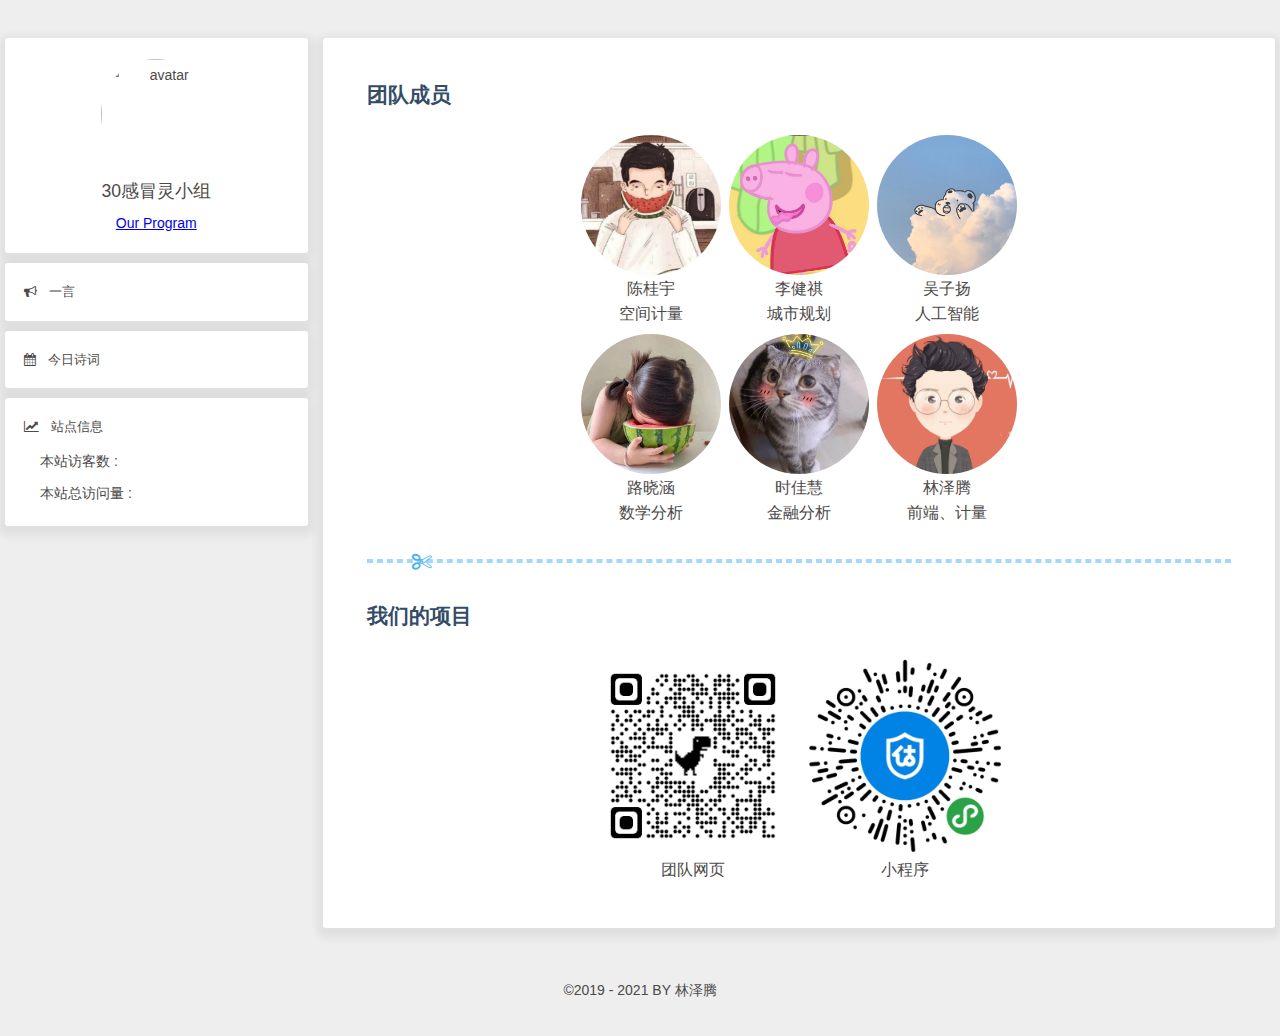
==== index.html @ a99c4b33 "Add files via upload" ====
﻿﻿<!DOCTYPE html>
<html lang="zh">

<head>
    <meta charset="UTF-8">
    <meta http-equiv="refresh" content="120">
    <meta http-equiv="X-UA-Compatible" content="IE=edge">
    <meta name="viewport" content="width=device-width,initial-scale=1,maximum-scale=5">
    <title>RBM第39组团队主页</title>
    <meta name="description" content="立志于在科研之外创业">
    <meta name="keywords" content="html,金融,团队博客，微信小程序，城市">
    <meta name="format-detection" content="telephone=no">
    <link rel="shortcut icon" href="favicon.ico">
    <link rel="stylesheet" href="static/css/index.css">
    <link rel="stylesheet" href="https://cdn.jsdelivr.net/npm/font-awesome@4.7.0/css/font-awesome.min.css">
    <link rel="stylesheet" href="https://cdn.jsdelivr.net/npm/jquery.fancybox@2.1.5/source/jquery.fancybox.css">
    <script type="text/javascript">
        if (!!window.ActiveXObject || "ActiveXObject" in window) { //is IE?
            alert('朋友，上古浏览器不支持呢~');
        }
    </script>
        <style type="text/css">

    .image1{ 
        margin-top:5px; 
        width:140px; 
        height:140px; 
        border-radius:50%;
        overflow:hidden; 
    }

    .image2{
        margin-top: 5px; 
        width:200px; 
        height:200px; 
        border-radius:20px; 
    }
    </style>
</head>

<body>
    <div id="body-wrap">
       <!--
        <nav class="not_index_bg" id="nav" style="background-image:url(https://api.ixiaowai.cn/gqapi/gqapi.php)">
            <div id="page_site-info">
                <div id="site-title">
                    <span class="blogtitle"></span>
                    <script src="https://cdn.jsdelivr.net/npm/typed.js@2.0.11"></script>
                    <script>
                        var typed = new Typed(".blogtitle", {
                            strings: ['求知若饥，虚心若愚', 'Stay Hungry Stay Foolish'],
                            startDelay: 300,
                            typeSpeed: 100,
                            loop: true,
                            backSpeed: 50,
                            showCursor: true
                        });
                    </script>
                </div>
            </div>
        </nav>
       -->
        <main id="content-outer">
            <div class="layout_page" id="content-inner">
                <div class="aside_content" id="aside_content">
                    <div class="card-widget card-info">
                        <div class="card-content">
                            <div class="card-info-avatar is-center">
                                <img class="avatar-img"
                                    src="https://hkust.edu.hk/sites/default/files/images/OCT_2022.jpg"
                                    alt="avatar">
                                <div class="author-info__name">30感冒灵小组</div>
                                <div class="author-info__description">
			<a href="https://github.com/Lam810/Lam810.github.io/tree/main">
			<a href="Value%20Analysis.html" target="_blank" rel="noopener noreferrer">Our Program</a>
			<!--, <s>学生，实习</s>，--></div></a>
                            </div><!--
                            <div class="card-info-social-icons is-center">
                                <a class="social-icon" href="https://github.com/laoxuai" target="_blank">
                                    <i class="fa fa-github"></i>
                                </a>
                            </div>-->
                        </div>
                    </div>

                    <div class="card-widget card-announcement">
                        <div class="card-content">
                            <div class="item-headline">
                                <i class="fa fa-bullhorn" aria-hidden="true"></i>
                                <span>一言</span>
                            </div>
                            <div id="hitokoto"></div>
                        </div>
                    </div>
                    <div class="card-widget card-announcement">
                        <div class="card-content">
                            <div class="item-headline">
                                <i class="fa fa-calendar" aria-hidden="true"></i>
                                <span>今日诗词</span>
                            </div>
                            <div id="jinrishici-sentence"></div>
                        </div>
                    </div>

                    <div class="card-widget card-webinfo">
                        <div class="card-content">
                            <div class="item-headline">
                                <i class="fa fa-line-chart" aria-hidden="true"></i>
                                <span>站点信息</span>
                            </div>
                            <div class="webinfo">
                                <div class="webinfo-item">
                                    <div class="webinfo-site-uv-name">本站访客数 :</div>
                                    <div class="webinfo-site-uv-count" id="busuanzi_value_site_uv"></div>
                                </div>
                                <div class="webinfo-item">
                                    <div class="webinfo-site-name">本站总访问量 :</div>
                                    <div class="webinfo-site-pv-count" id="busuanzi_value_site_pv"></div>
                                </div>
                            </div>
                        </div>
                    </div>
                </div>
                <article id="page">
                    <div class="article-container">
                        <h2>团队成员</h2>
	        <table border="0" align="center" valign="middle">
  	<tr align="center">
	<a href="https://github.com/Lam810/Lam810.github.io/tree/main">
   	 <th><div class="card-info-avatar is-center"><img class="image1"
                                    src="images/陈桂宇.jpg"
                                    alt="avatar"></div></th><th></th>
    	<th><div class="card-info-avatar is-center"><img class="image1"
                                    src="images/李健其.jpg"
                                    alt="avatar"></div></th><th></th>
   	 <th><div class="card-info-avatar is-center"><img class="image1"
                                    src="images/吴梓洋.jpg"
                                    alt="avatar"></div></th>
	</a></tr>
 	<tr align="center">
    	<td>陈桂宇</td><td></td>
    	<td>李健祺</td><td></td>
    	<td>吴子扬</td>
	</tr><tr align="center">
    	<td>空间计量</td><td></td>
    	<td>城市规划</td><td></td>
    	<td>人工智能</td>
	</tr>
	<tr align="center"><a href="https://github.com/Lam810/Lam810.github.io/tree/main">
    	<th><div class="card-info-avatar is-center"><img class="image1"
                                    src="images/陆筱涵.jpg"
                                    alt="avatar"></div></th><th></th>
   	 <th><div class="card-info-avatar is-center"><img class="image1"
                                    src="images/试驾会.jpg"
                                    alt="avatar"></div></th><th></th>
    	<th><a href="Tsar%20Tung%20Lam%20-M.Phil%20HKUSTgz.html" target="_blank" rel="noopener noreferrer">
	<div class="card-info-avatar is-center"><img class="image1"
                                    src="images/林泽腾.jpg"
                                    alt="avatar"></div></a></th>
	</a></tr>
 	<tr align="center">
    	<td>路晓涵</td><td></td>
    	<td>时佳慧</td><td></td>
    	<td>
	林泽腾
	</td>
  	</tr>
	<tr align="center">
    	<td>数学分析</td><td></td>
    	<td>金融分析</td><td></td>
    	<td>前端、计量</td>
  	</tr>
	</table>
	        <!--
                        <meting-js auto="https://y.qq.com/n/yqq/playlist/7713574197.html">
                        </meting-js>
	        -->
                        <hr>

                        <h2>我们的项目</h2>
	        <table border="0" align="center" valign="middle">
	        <tr align="center"><a href="https://github.com/Lam810/Lam810.github.io/tree/main">
	         <td><div class="card-info-avatar is-center"><img class="image2"
                                    src="figure/qrcode_lam810.github.io.png"
                                    alt="avatar"></div>
	        </td><td></td>
	        <td></td><td><div class="card-info-avatar is-center"><img class="image2"
                                    src="figure/51ValueGo-WeChatApp.png"
                                    alt="avatar"></div>
	        </td></a>
	        </tr><tr align="center">
	         <td>团队网页</td><td></td>
	        <td></td><td>小程序</td>
	        </tr></table>
	        <!--
	        <h2>技能</h2>
                        <div class="skillbox">
                            <div class="skillbar">
                                <div class="skillbar-title"
                                    style="background: linear-gradient(to right, #FF0066 0%, #FF00CC 100%); width: 75%">
                                    <span>Java</span>
                                </div>
                                <div class="skill-bar-percent">75%</div>
                            </div>
                            <div class="skillbar">
                                <div class="skillbar-title"
                                    style="background: linear-gradient(to right, #9900FF 0%, #CC66FF 100%); width: 40%">
                                    <span>前端</span>
                                </div>
                                <div class="skill-bar-percent">40%</div>
                            </div>
                            <div class="skillbar">
                                <div class="skillbar-title"
                                    style="background: linear-gradient(to right, #2196F3 0%, #42A5F5 100%); width: 60%">
                                    <span>Spring</span>
                                </div>
                                <div class="skill-bar-percent">60%</div>
                            </div>
                            <div class="skillbar">
                                <div class="skillbar-title"
                                    style="background: linear-gradient(to right, #00BCD4 0%, #80DEEA 100%); width: 70%">
                                    <span>SpringMVC</span>
                                </div>
                                <div class="skill-bar-percent">70%</div>
                            </div>
                            <div class="skillbar">
                                <div class="skillbar-title"
                                    style="background: linear-gradient(to right, #00BCD4 0%, #f54009 100%); width: 80%">
                                    <span>SpringBoot</span>
                                </div>
                                <div class="skill-bar-percent">80%</div>
                            </div>
                            <div class="skillbar">
                                <div class="skillbar-title"
                                    style="background: linear-gradient(to right, #4CAF50 0%, #81C784 100%); width: 60%">
                                    <span>Mybatis</span>
                                </div>
                                <div class="skill-bar-percent">60%</div>
                            </div>
                            <div class="skillbar">
                                <div class="skillbar-title"
                                    style="background: linear-gradient(to right, #FFEB3B 0%, #FFF176 100%); width: 75%">
                                    <span>数据结构与算法</span>
                                </div>
                                <div class="skill-bar-percent">75%</div>
                            </div>
                        </div>

                       --> <!--
	        <hr>
                        <h2>刷题</h2>
                        <div class="tool">
                            <a href="https://leetcode-cn.com/problemset/all/" target="_blank">Leetcode</a><br>
                            <a href="https://www.nowcoder.com/ta/coding-interviews" target="_blank">剑指 Offer</a>
                        </div>
	         -->

                        <!--
	        <hr>
                        <h2>收藏</h2>
                        <div class="tool">
                            <a href="http://tooool.org/" target="_blank" rel="noopener noreferrer">程序员导航、</a>
                            <a href="https://adzhp.cn/" target="_blank" rel="noopener noreferrer">爱达杂货铺、</a>
                            <a href="http://ifeve.com/" target="_blank" rel="noopener noreferrer">并发编程网</a>
                        </div>
	        -->
                    </div>
                </article>
            </div>
        </main>
        <footer id="footer">
            <div id="footer-wrap">
                <div class="copyright">&copy;2019 - 2021 BY 林泽腾</div>
            </div>
        </footer>
    </div>
    <script src="https://cdn.jsdelivr.net/npm/jquery@3.4.1/dist/jquery.min.js"></script>
    <script src="https://cdn.jsdelivr.net/npm/jquery.fancybox@2.1.5/source/jquery.fancybox.js"></script>
    <script async src="//busuanzi.ibruce.info/busuanzi/2.3/busuanzi.pure.mini.js"></script>
    <script src="https://cdn.jsdelivr.net/npm/instant.page@3.0.0/instantpage.js" type="module"></script>
    <script src="https://cdn.jsdelivr.net/npm/lazysizes@5.2.0/lazysizes.min.js" async></script>
    <!-- aplayer、meting -->
    <!-- require APlayer -->
    <link rel="stylesheet" href="https://cdn.jsdelivr.net/npm/aplayer/dist/APlayer.min.css">
    <script src="https://cdn.jsdelivr.net/npm/aplayer/dist/APlayer.min.js"></script>
    <!-- require MetingJS -->
    <script src="https://cdn.jsdelivr.net/npm/meting@2/dist/Meting.min.js"></script>

    <!-- nplayer -->
    <script src="https://unpkg.com/nplayer@latest/dist/index.min.js"></script>

    <!--   一言、今日诗词   -->
    <script src="https://v1.hitokoto.cn/?encode=js&select=%23hitokoto" defer></script>
    <script src="https://sdk.jinrishici.com/v2/browser/jinrishici.js" charset="utf-8"></script>

    <!-- 看板娘 -->
    <!--
    <link rel="stylesheet" href="https://cdn.jsdelivr.net/npm/font-awesome/css/font-awesome.min.css">
    <script src="https://cdn.jsdelivr.net/gh/stevenjoezhang/live2d-widget@latest/autoload.js"></script>
    -->

    <!--鼠标点击效果-->
    <script src="https://cdn.jsdelivr.net/gh/TRHX/CDN-for-itrhx.com@3.0.8/js/maodian.js"></script>

    <script type="text/javascript">
        console.clear();
        console.log("%c 有朋自远方来, 不亦说乎.", "background:#24272A; color:#ffffff", "");
        console.log("%c Github %c", "background:#24272A; color:#ffffff", "", "https://github.com/laoxuai");
        console.log("%c 版本号: %c", "background:#24272A; color:#ffffff", "", "1.0.0");


        (function ($) {
            $.fn.snow = function (options) {
                var $flake = $('<div id="snowbox" />').css({ 'position': 'absolute', 'z-index': '9999', 'top': '-50px' }).html('&#10052;'),
                    documentHeight = $(document).height(),
                    documentWidth = $(document).width(),
                    defaults = {
                        minSize: 10,
                        maxSize: 20,
                        newOn: 1000,
                        flakeColor: "#AFDAEF" /* 此处可以定义雪花颜色，若要白色可以改为#FFFFFF */
                    },
                    options = $.extend({}, defaults, options);
                var interval = setInterval(function () {
                    var startPositionLeft = Math.random() * documentWidth - 100,
                        startOpacity = 0.5 + Math.random(),
                        sizeFlake = options.minSize + Math.random() * options.maxSize,
                        endPositionTop = documentHeight - 200,
                        endPositionLeft = startPositionLeft - 500 + Math.random() * 500,
                        durationFall = documentHeight * 10 + Math.random() * 5000;
                    $flake.clone().appendTo('body').css({
                        left: startPositionLeft,
                        opacity: startOpacity,
                        'font-size': sizeFlake,
                        color: options.flakeColor
                    }).animate({
                        top: endPositionTop,
                        left: endPositionLeft,
                        opacity: 0.2
                    }, durationFall, 'linear', function () {
                        $(this).remove()
                    });
                }, options.newOn);
            };
        })(jQuery);
        $(function () {
            $.fn.snow({
                minSize: 5, /* 定义雪花最小尺寸 */
                maxSize: 50,/* 定义雪花最大尺寸 */
                newOn: 800  /* 定义密集程度，数字越小越密集 */
            });
        });

        // 浏览器搞笑标题
        var OriginTitle = document.title;
        var titleTime;
        document.addEventListener('visibilitychange', function () {
            if (document.hidden) {
                // $('[rel="icon"]').attr('href', "/funny.ico");
                document.title = 'RBM第8组团队主页';
                clearTimeout(titleTime);
            }
            else {
                $('[rel="icon"]').attr('href', "/favicon.ico");
                document.title = 'RBM第8组团队主页' + OriginTitle;
                titleTime = setTimeout(function () {
                    document.title = OriginTitle;
                }, 2000);
            }
        });
    </script>
</body>

</html>
---- static/css/index.css ----
﻿* {
    box-sizing: border-box;
}
html {
    height: 100%;
}
body {
    position: relative;
    min-height: 100%;
    background: #eee;
    color: #4c4948;
    font-size: 14px;
    font-family: Lato, Helvetica Neue For Number, -apple-system, BlinkMacSystemFont, Segoe UI, Roboto, PingFang SC, Hiragino Sans GB, "Microsoft JhengHei", "MicrMicrosoft YaHei", Helvetica Neue, Helvetica, Arial, sans-serif;
    line-height: 2;
}
body {
    margin: 0;
}
h1, h2, h3, h4, h5, h6 {
    position: relative;
    margin: 1rem 0 .7rem;
    color: #344c67;
    font-weight: 700
}
hr:before {
    position: absolute;
    top: -10px;
    left: 5%;
    z-index: 1;
    color: #49b1f5;
    content: '\f0c4';
    font: normal normal normal 14px/1 FontAwesome;
    font-size: 20px;
    transition: all 1s ease-in-out;
}
hr {
    position: relative;
    margin: 2rem auto;
    width: calc(100% - 4px);
    border: 2px dashed #a4d8fa;
    background: #fff;
}
hr {
    box-sizing: content-box;
    height: 0;
    overflow: visible;
}
body, li, span, p {
    cursor: url(https://cdn.jsdelivr.net/gh/honjun/cdn@1.6/img/cursor/texto.cur),auto;
}
a {
    background-color: transparent;
    cursor: url(https://cdn.jsdelivr.net/gh/honjun/cdn@1.6/img/cursor/ayuda.cur),auto;
}
strong{
    color: #FF0066;
}
#body-wrap {
    position: relative;
    display: box;
    display: flex;
    box-flex: 1;
    flex: 1 auto;
    -webkit-box-orient: vertical;
    flex-direction: column;
    transition: all .5s;
}
#nav.not_index_bg {
    height: 20rem;
}
#nav {
    position: relative;
    margin-top: -2rem;
    width: 100%;
    background-color: #49b1f5;
    background-attachment: local;
    background-position: center;
    background-size: cover;
}
#page_site-info {
    position: absolute;
    top: 10rem;
    width: 100%;
}
#site-title {
    color: #eee;
    text-align: center;
    text-shadow: 0.1rem 0.1rem 0.2rem rgba(0, 0, 0, .15);
    line-height: 1.5;
    font-weight: 700;
    font-size: 1.3rem;
    animation: titlescale 1s;
}
main {
    display: block;
}

#content-outer {
    -webkit-box-flex: 1;
    -moz-box-flex: 1;
    -o-box-flex: 1;
    box-flex: 1;
    -webkit-flex: 1 auto;
    -ms-flex: 1 auto;
    flex: 1 auto;
}
h1 {
    font-size: 2em;
    margin: .67em 0;
}
.layout_page {
    display: flex;
    -webkit-box-align: start;
    align-items: flex-start;
    margin: 0 auto;
    padding: 0 5px;
    max-width: 1400px;
}

#page{
    margin-top: 10px;
    width: 75%;
    border-radius: 3px;
    background: #fff;
    box-shadow: 0 4px 8px 6px rgba(7, 17, 27, .06);
    transition: all .3s;
}
#page{
    padding: 20px 44px 44px;
}

#aside_content {
    width: 25%;
}
#aside_content .card-widget {
    overflow: hidden;
    margin: 10px 0;
    border-radius: 3px;
    background: #fff;
    -webkit-box-shadow: 0 4px 8px 6px rgba(7, 17, 27, .06);
    box-shadow: 0 4px 8px 6px rgba(7, 17, 27, .06);
    -webkit-transition: all .3s;
    -moz-transition: all .3s;
    -o-transition: all .3s;
    -ms-transition: all .3s;
    transition: all .3s;
}
#aside_content .card-content {
    padding: 1rem 1.2rem;
}

.skillbar {
    position: relative;
    display: block;
    max-width: 360px;
    margin: 15px 10px;
    background: #eee;
    height: 30px;
    border-radius: 35px;
    -moz-border-radius: 35px;
    -webkit-border-radius: 35px;
    -webkit-transition: 0.4s linear;
    -moz-transition: 0.4s linear;
    -o-transition: 0.4s linear;
    transition: 0.4s linear;
    -webkit-transition-property: width, background-color;
    -moz-transition-property: width, background-color;
    -o-transition-property: width, background-color;
    transition-property: width, background-color;
}

.skillbar .skillbar-title {
    position: absolute;
    top: 0;
    left: 0;
    width: 110px;
    font-size: 0.9rem;
    color: #ffffff;
    border-radius: 35px;
    -webkit-border-radius: 35px;
    -moz-border-radius: 35px;
}
.skillbar .skillbar-title span {
    display: block;
    background: rgba(0, 0, 0, 0.15);
    padding: 0 20px;
    height: 30px;
    line-height: 30px;
    border-radius: 35px;
    -webkit-border-radius: 35px;
    -moz-border-radius: 35px;
}
.skillbar .skill-bar-percent {
    position: absolute;
    right: 10px;
    top: 0;
    font-size: 12px;
    height: 30px;
    line-height: 30px;
    color: #ffffff;
    color: rgba(0, 0, 0, 0.5);
}

.tool a {
    color: #FF0066;
}

.is-center {
    text-align: center;
}

#aside_content .card-info img {
    display: inline-block;
    padding: 5px;
    width: 120px;
    height: 120px;
    border-radius: 70px;
    vertical-align: top;
    transition: all .3s;
}
img {
    max-width: 100%;
    transition: all .2s;
}
.avatar-img {
    animation: avatar_turn_around 2s linear infinite;
}
#aside_content .card-info .author-info__name {
    font-weight: 500;
    font-size: 1.1rem;
}
aside_content .card-info .author-info__description {
    margin-top: -.3rem;
}
#aside_content .card-info .card-info-social-icons {
    margin: .3rem 0 -.3rem;
}
#aside_content .card-info .card-info-social-icons .social-icon {
    margin: 0 .5rem;
    color: #4c4948;
    font-size: 1.5rem;
}

#aside_content .item-headline {
    font-size: .8rem;
}
#aside_content .item-headline span {
    margin-left: .5rem;
}

#aside_content .card-webinfo .webinfo {
    padding: .2rem 1rem;
}
#aside_content .card-webinfo .webinfo .webinfo-item {
    display: block;
    padding: 4px 0 0;
}
#aside_content .card-webinfo .webinfo .webinfo-item div:first-child {
    display: inline-block;
}
#aside_content .card-webinfo .webinfo .webinfo-item div:last-child {
    display: inline-block;
    float: right;
}
#footer {
    position: relative;
    margin-top: 1rem;
    background-attachment: local;
    background-position: bottom;
    background-size: cover;
}
#footer-wrap {
    position: relative;
    padding: 2rem 1rem;
    text-align: center;
}


#footer, .layout_page, .layout_post {
    -webkit-animation: main 1s;
    -moz-animation: main 1s;
    -o-animation: main 1s;
    -ms-animation: main 1s;
    animation: main 1s;
}

@media screen and (min-width: 768px){
    #site-title {
        font-size: 2rem;
    }

}

@media screen and (max-width: 768px){
    .layout_page {
        padding: 0 5px !important;
    }
    #page {
        margin: 0;
        padding: 1.8rem 1.3rem;
    }
}

@media screen and (max-width: 900px){
    #page{
        width: 100% !important;
    }
    #aside_content{
        width: 100% !important;
    }
    .layout_page {
        -webkit-box-orient: vertical;
        -moz-box-orient: vertical;
        -o-box-orient: vertical;
        -webkit-flex-direction: column;
        -ms-flex-direction: column;
        flex-direction: column;
    }
}



@media screen and (min-width: 900px){
    #aside_content .card-widget {
        margin-right: 15px;
    }
}

::-webkit-scrollbar {
    width: 2px;
    height: 2px
}

::-webkit-scrollbar-thumb {
    background: linear-gradient(to right, #FF0066 0%, #FF00CC 100%); width: 85%
}

::-webkit-scrollbar-track {
    background-color: transparent
}
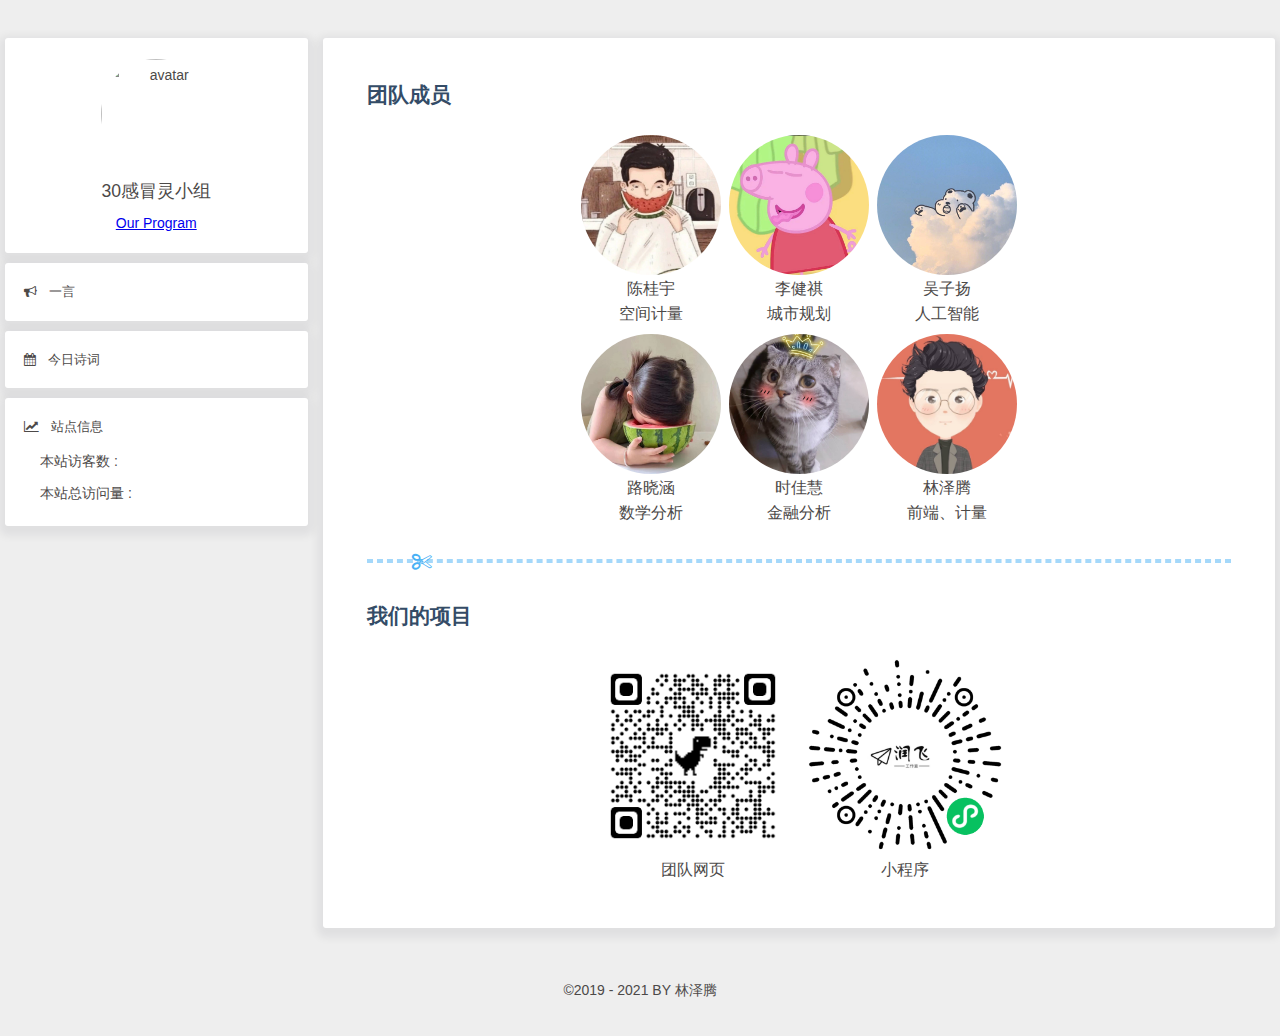
==== commit fbee6532: "commit" ====
--- a/index.html
+++ b/index.html
@@ -185,7 +185,7 @@
                                     alt="avatar"></div>
 	        </td><td></td>
 	        <td></td><td><div class="card-info-avatar is-center"><img class="image2"
-                                    src="figure/51ValueGo-WeChatApp.png"
+                                    src="figure/WeChat QR code.jpg"
                                     alt="avatar"></div>
 	        </td></a>
 	        </tr><tr align="center">
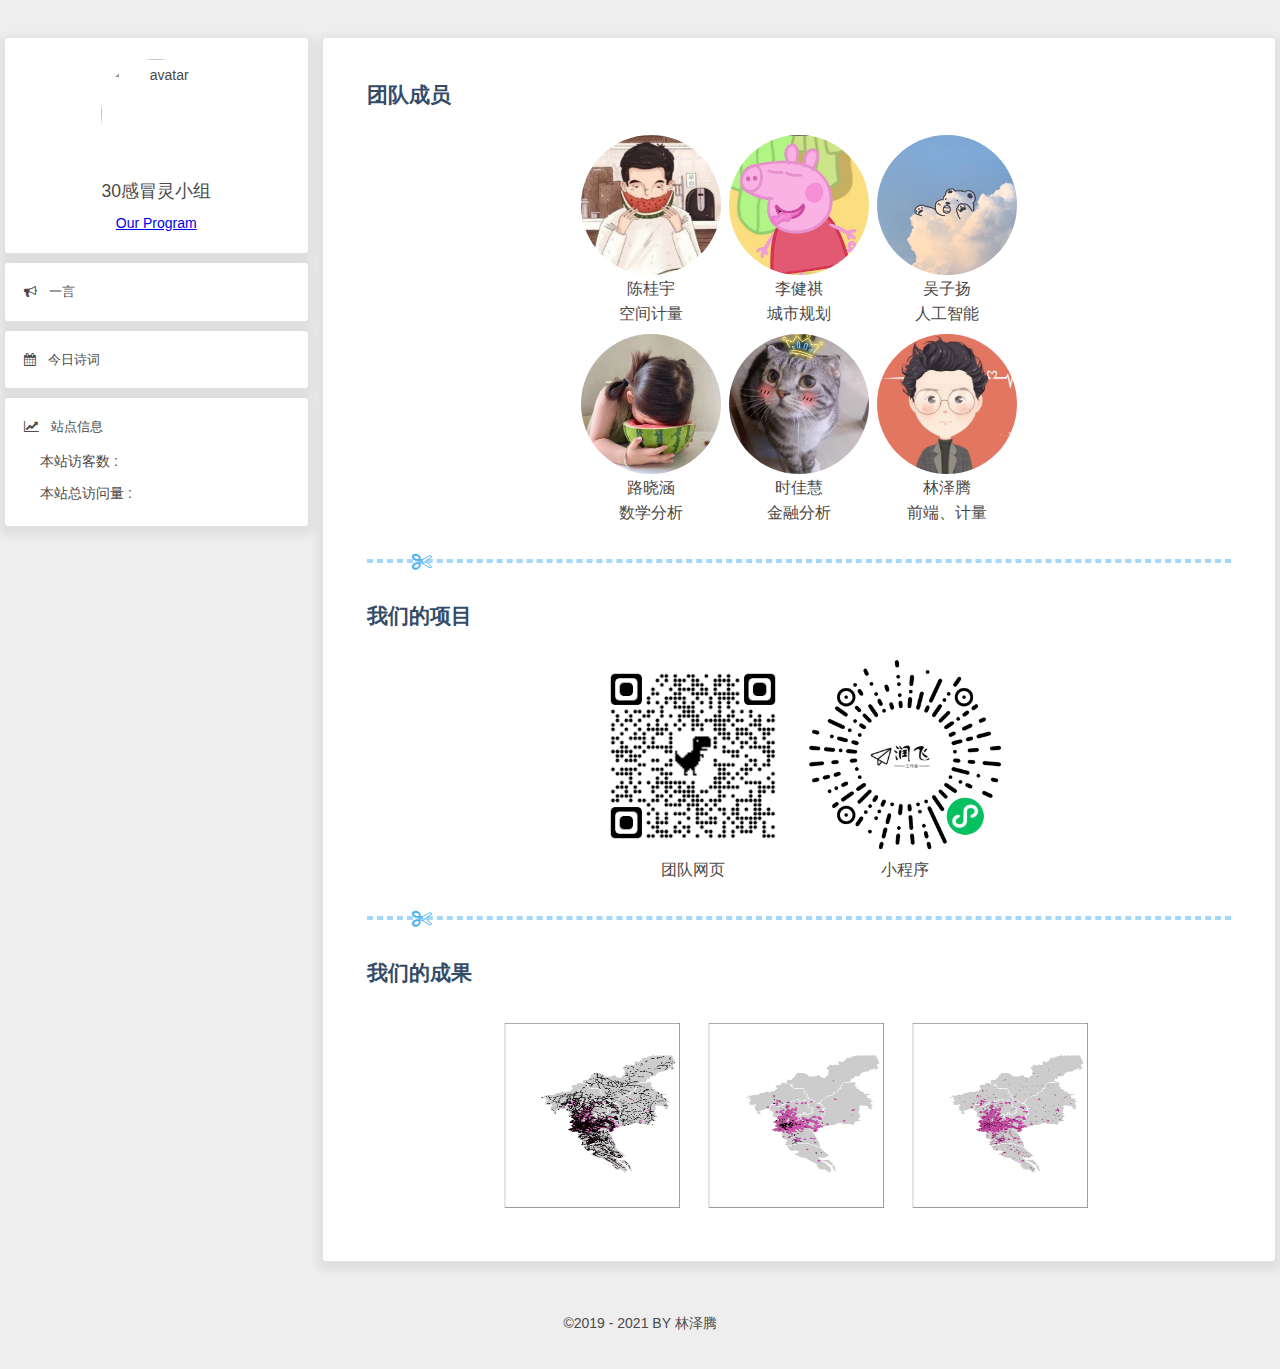
==== commit da56770d: "new things" ====
--- a/index.html
+++ b/index.html
@@ -179,7 +179,7 @@
 
                         <h2>我们的项目</h2>
 	        <table border="0" align="center" valign="middle">
-	        <tr align="center"><a href="https://github.com/Lam810/Lam810.github.io/tree/main">
+	        <tr align="center">
 	         <td><div class="card-info-avatar is-center"><img class="image2"
                                     src="figure/qrcode_lam810.github.io.png"
                                     alt="avatar"></div>
@@ -187,11 +187,25 @@
 	        <td></td><td><div class="card-info-avatar is-center"><img class="image2"
                                     src="figure/WeChat QR code.jpg"
                                     alt="avatar"></div>
-	        </td></a>
+	        </td>
 	        </tr><tr align="center">
 	         <td>团队网页</td><td></td>
 	        <td></td><td>小程序</td>
 	        </tr></table>
+
+            <hr>
+            <h2>我们的成果</h2>
+            <table border="0" align="center" valign="middle">
+                <tr align="center">
+                    <td>
+                        <img class="image2" src="figure/bus.jpg" alt="avatar">
+                    </td><td>
+                        <img class="image2" src="figure/711.jpg" alt="avatar">
+                    </td><td>
+                        <img class="image2" src="figure/Park.jpg" alt="avatar">
+                    </td>
+                </tr>
+            </table>
 	        <!--
 	        <h2>技能</h2>
                         <div class="skillbox">
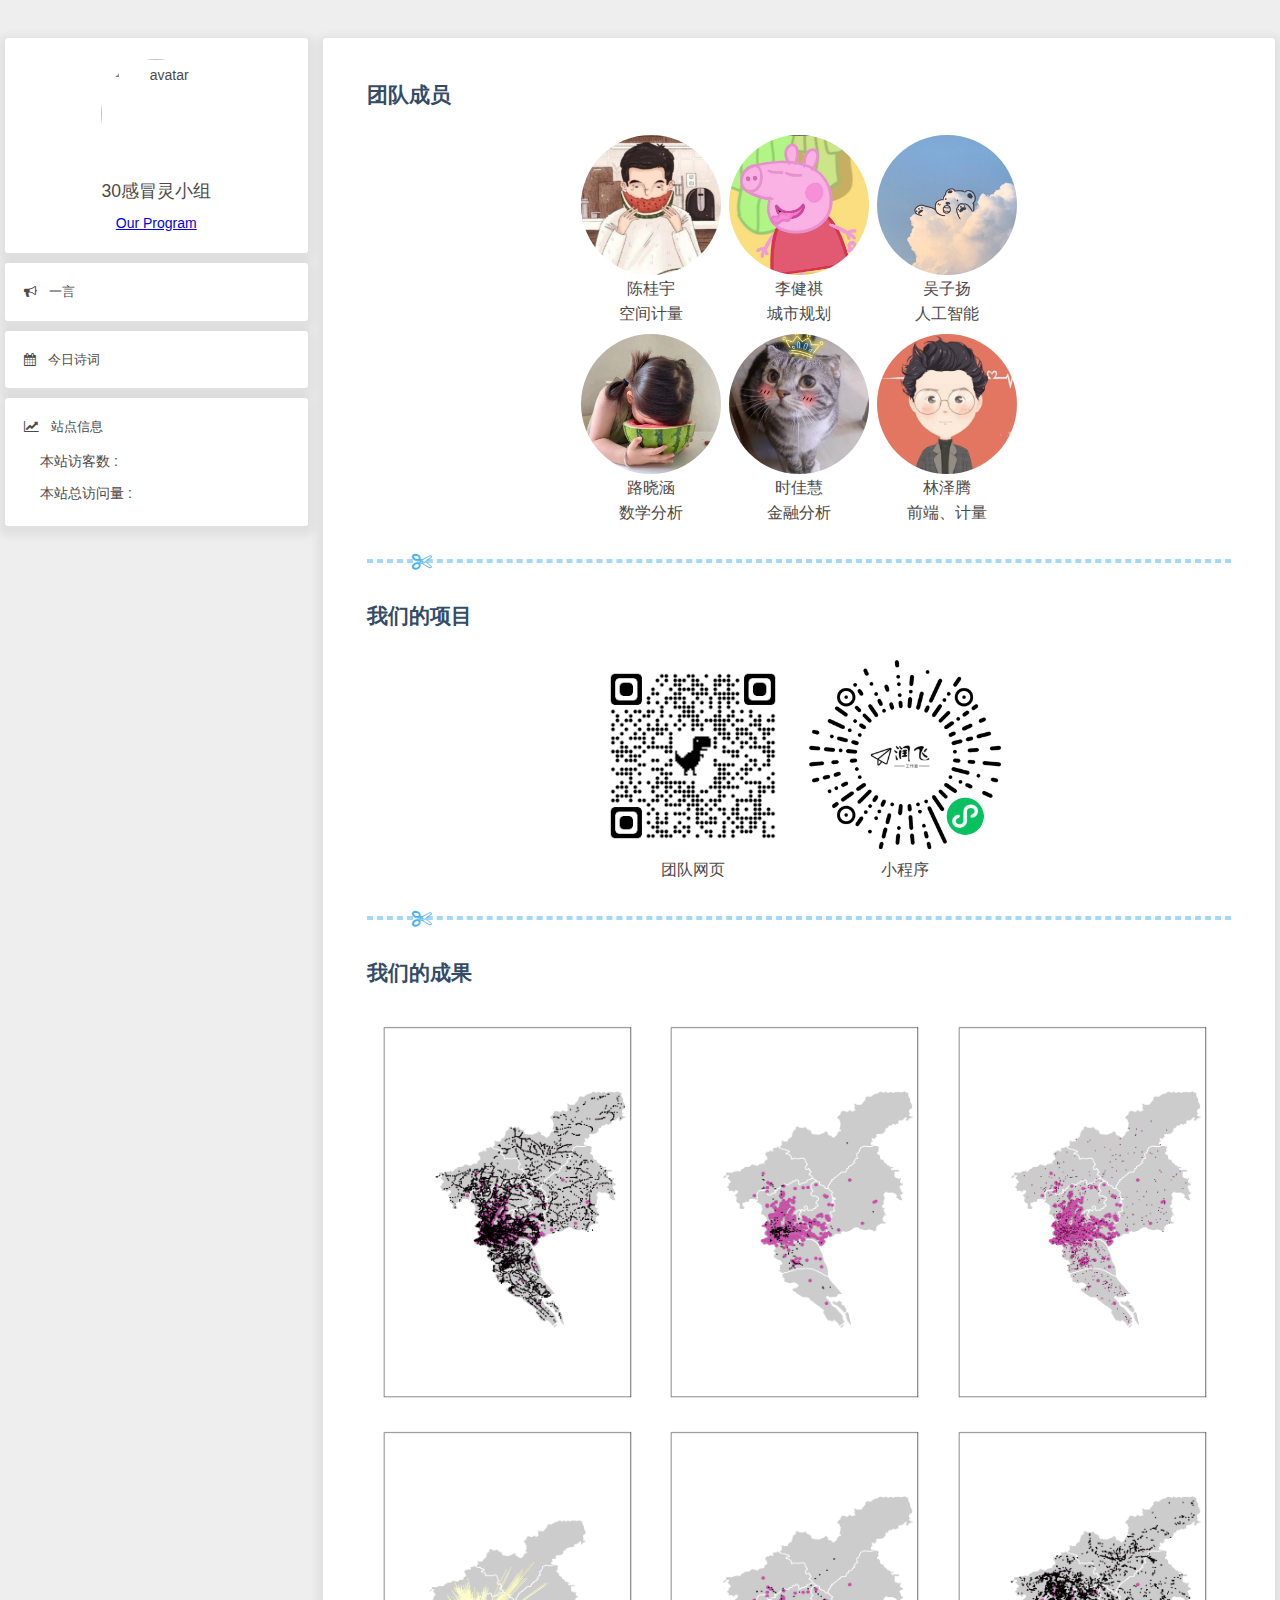
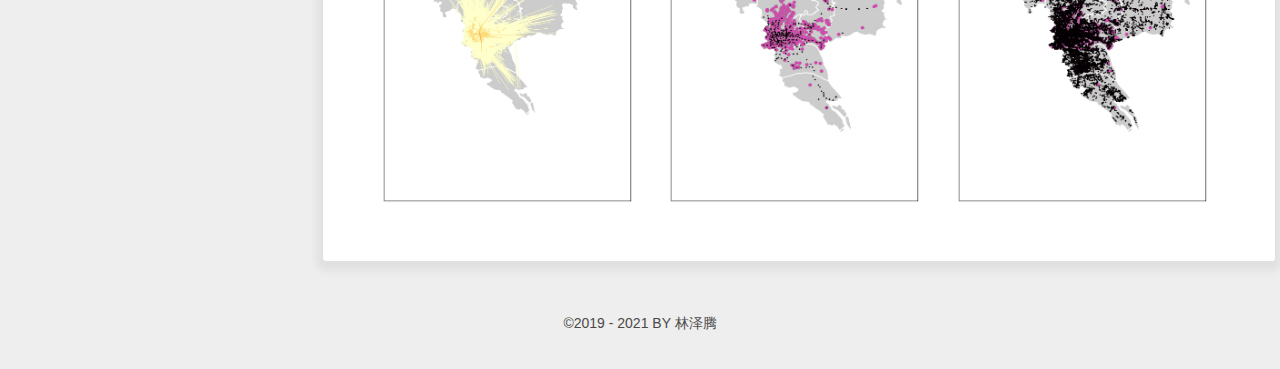
==== commit dbc5dad9: "english" ====
--- a/index.html
+++ b/index.html
@@ -198,11 +198,20 @@
             <table border="0" align="center" valign="middle">
                 <tr align="center">
                     <td>
-                        <img class="image2" src="figure/bus.jpg" alt="avatar">
+                        <img  src="figure/bus.jpg" alt="avatar">
                     </td><td>
-                        <img class="image2" src="figure/711.jpg" alt="avatar">
+                        <img  src="figure/711.jpg" alt="avatar">
                     </td><td>
-                        <img class="image2" src="figure/Park.jpg" alt="avatar">
+                        <img  src="figure/Park.jpg" alt="avatar">
+                    </td>
+                </tr>
+                <tr>
+                    <td>
+                        <img src="figure/commuting.jpg">
+                    </td><td>
+                        <img src="figure/subway.jpg">
+                    </td><td>
+                        <img src="figure/restaurants.jpg"
                     </td>
                 </tr>
             </table>
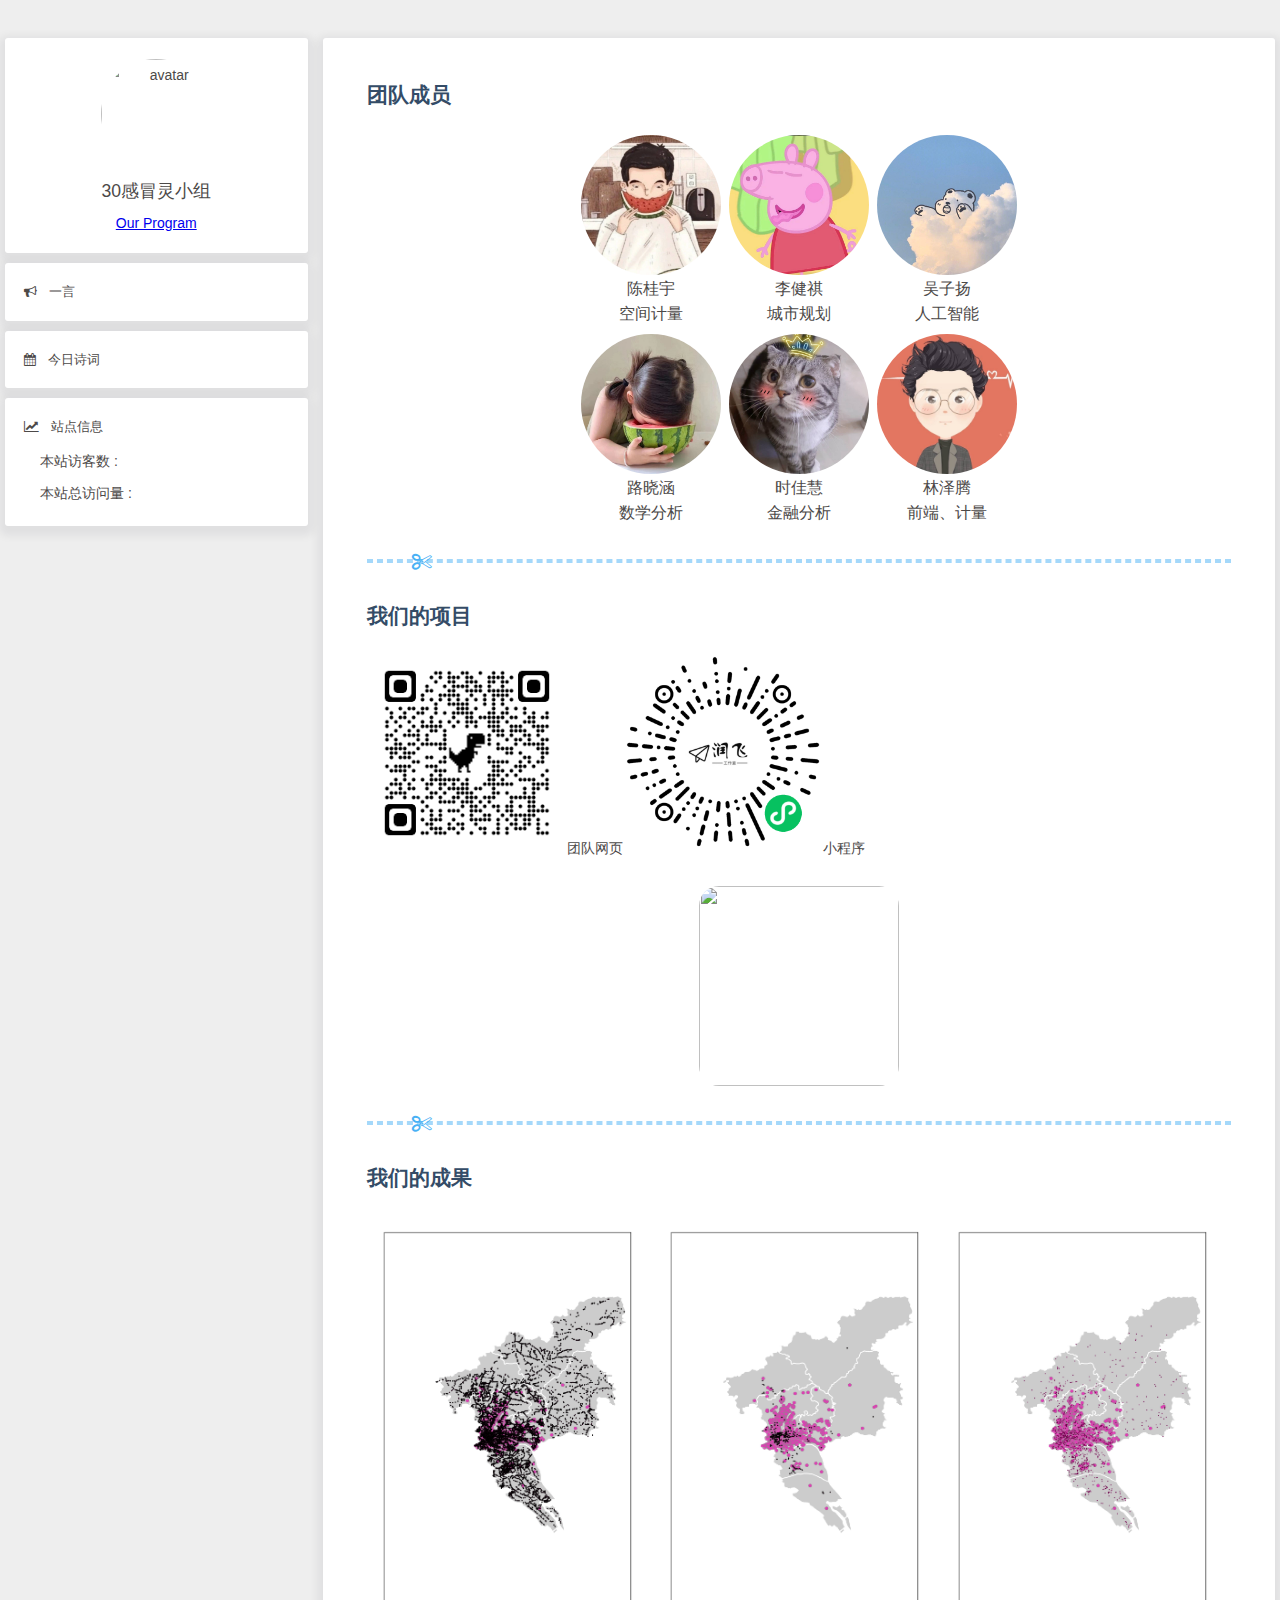
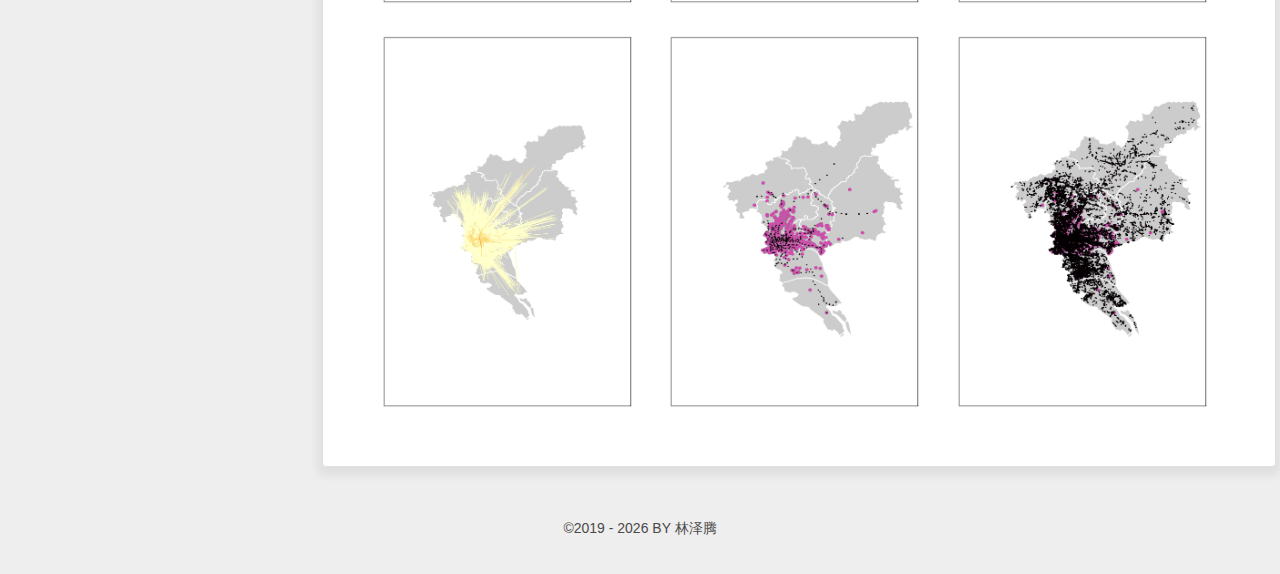
==== commit 199e10bf: "co" ====
--- a/index.html
+++ b/index.html
@@ -179,7 +179,20 @@
 
                         <h2>我们的项目</h2>
 	        <table border="0" align="center" valign="middle">
-	        <tr align="center">
+                <td align="center">
+                    <tr><img class="image2"
+                        src="figure/qrcode_lam810.github.io.png"
+                        alt="avatar"></tr>
+                    <tr>团队网页</tr>
+                </td>
+                <td align="center">
+                    <tr><img class="image2"
+                        src="figure/WeChat QR code.jpg"
+                        alt="avatar"></tr>
+                    <tr>小程序</tr>
+                </td>
+                <td><img class="image2" src="gif/小程序演示动图.gif"></td>
+	        <!--<tr align="center">
 	         <td><div class="card-info-avatar is-center"><img class="image2"
                                     src="figure/qrcode_lam810.github.io.png"
                                     alt="avatar"></div>
@@ -191,7 +204,7 @@
 	        </tr><tr align="center">
 	         <td>团队网页</td><td></td>
 	        <td></td><td>小程序</td>
-	        </tr></table>
+	        </tr>--></table>
 
             <hr>
             <h2>我们的成果</h2>
@@ -293,7 +306,7 @@
         </main>
         <footer id="footer">
             <div id="footer-wrap">
-                <div class="copyright">&copy;2019 - 2021 BY 林泽腾</div>
+                <div class="copyright">&copy;2019 - 2026 BY 林泽腾</div>
             </div>
         </footer>
     </div>
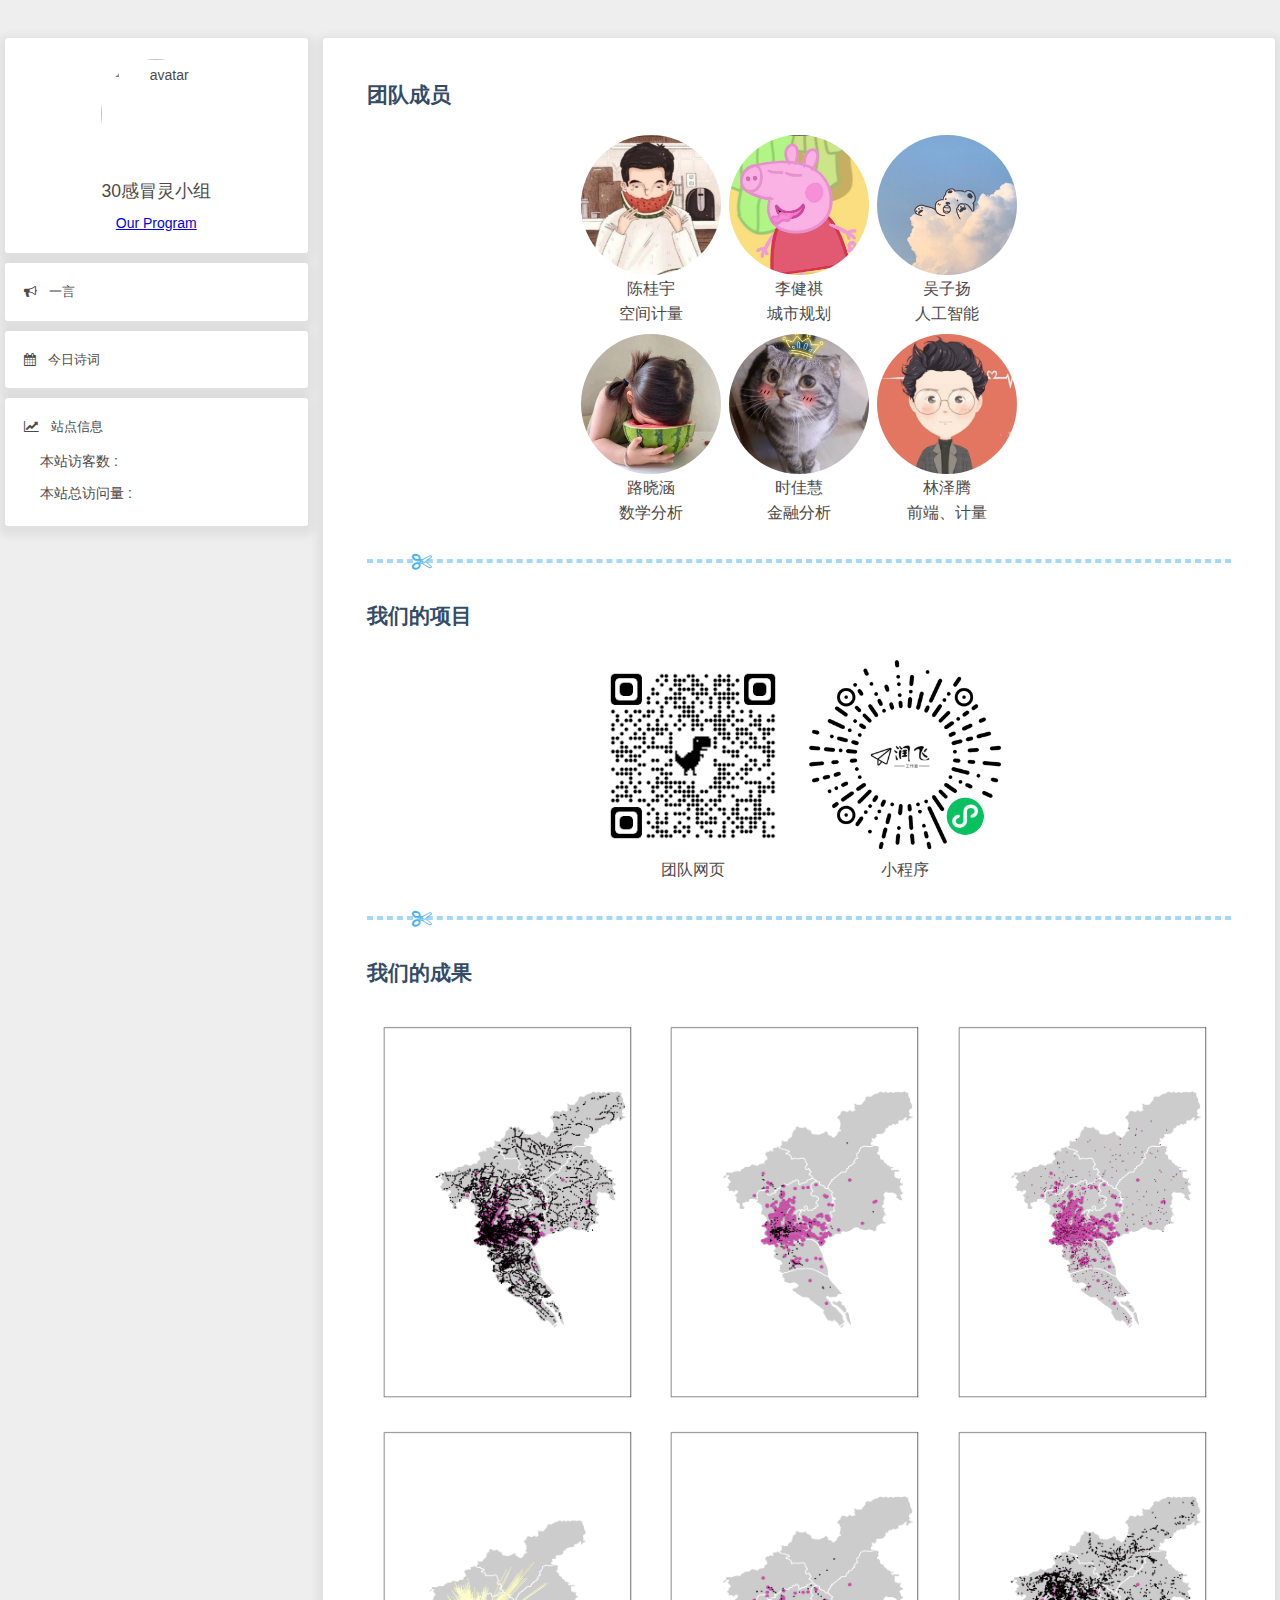
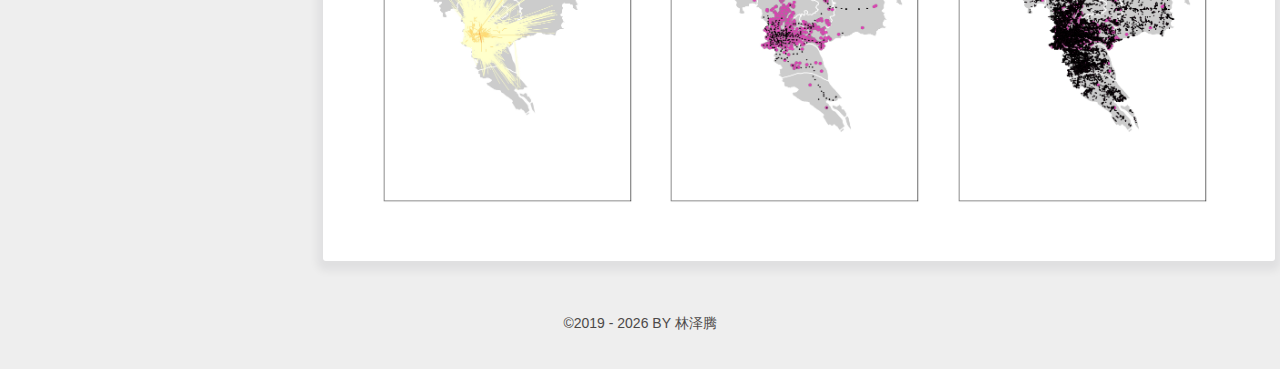
==== commit b81129cf: "xc" ====
--- a/index.html
+++ b/index.html
@@ -179,20 +179,7 @@
 
                         <h2>我们的项目</h2>
 	        <table border="0" align="center" valign="middle">
-                <td align="center">
-                    <tr><img class="image2"
-                        src="figure/qrcode_lam810.github.io.png"
-                        alt="avatar"></tr>
-                    <tr>团队网页</tr>
-                </td>
-                <td align="center">
-                    <tr><img class="image2"
-                        src="figure/WeChat QR code.jpg"
-                        alt="avatar"></tr>
-                    <tr>小程序</tr>
-                </td>
-                <td><img class="image2" src="gif/小程序演示动图.gif"></td>
-	        <!--<tr align="center">
+            <tr align="center">
 	         <td><div class="card-info-avatar is-center"><img class="image2"
                                     src="figure/qrcode_lam810.github.io.png"
                                     alt="avatar"></div>
@@ -204,7 +191,7 @@
 	        </tr><tr align="center">
 	         <td>团队网页</td><td></td>
 	        <td></td><td>小程序</td>
-	        </tr>--></table>
+	        </tr></table>
 
             <hr>
             <h2>我们的成果</h2>
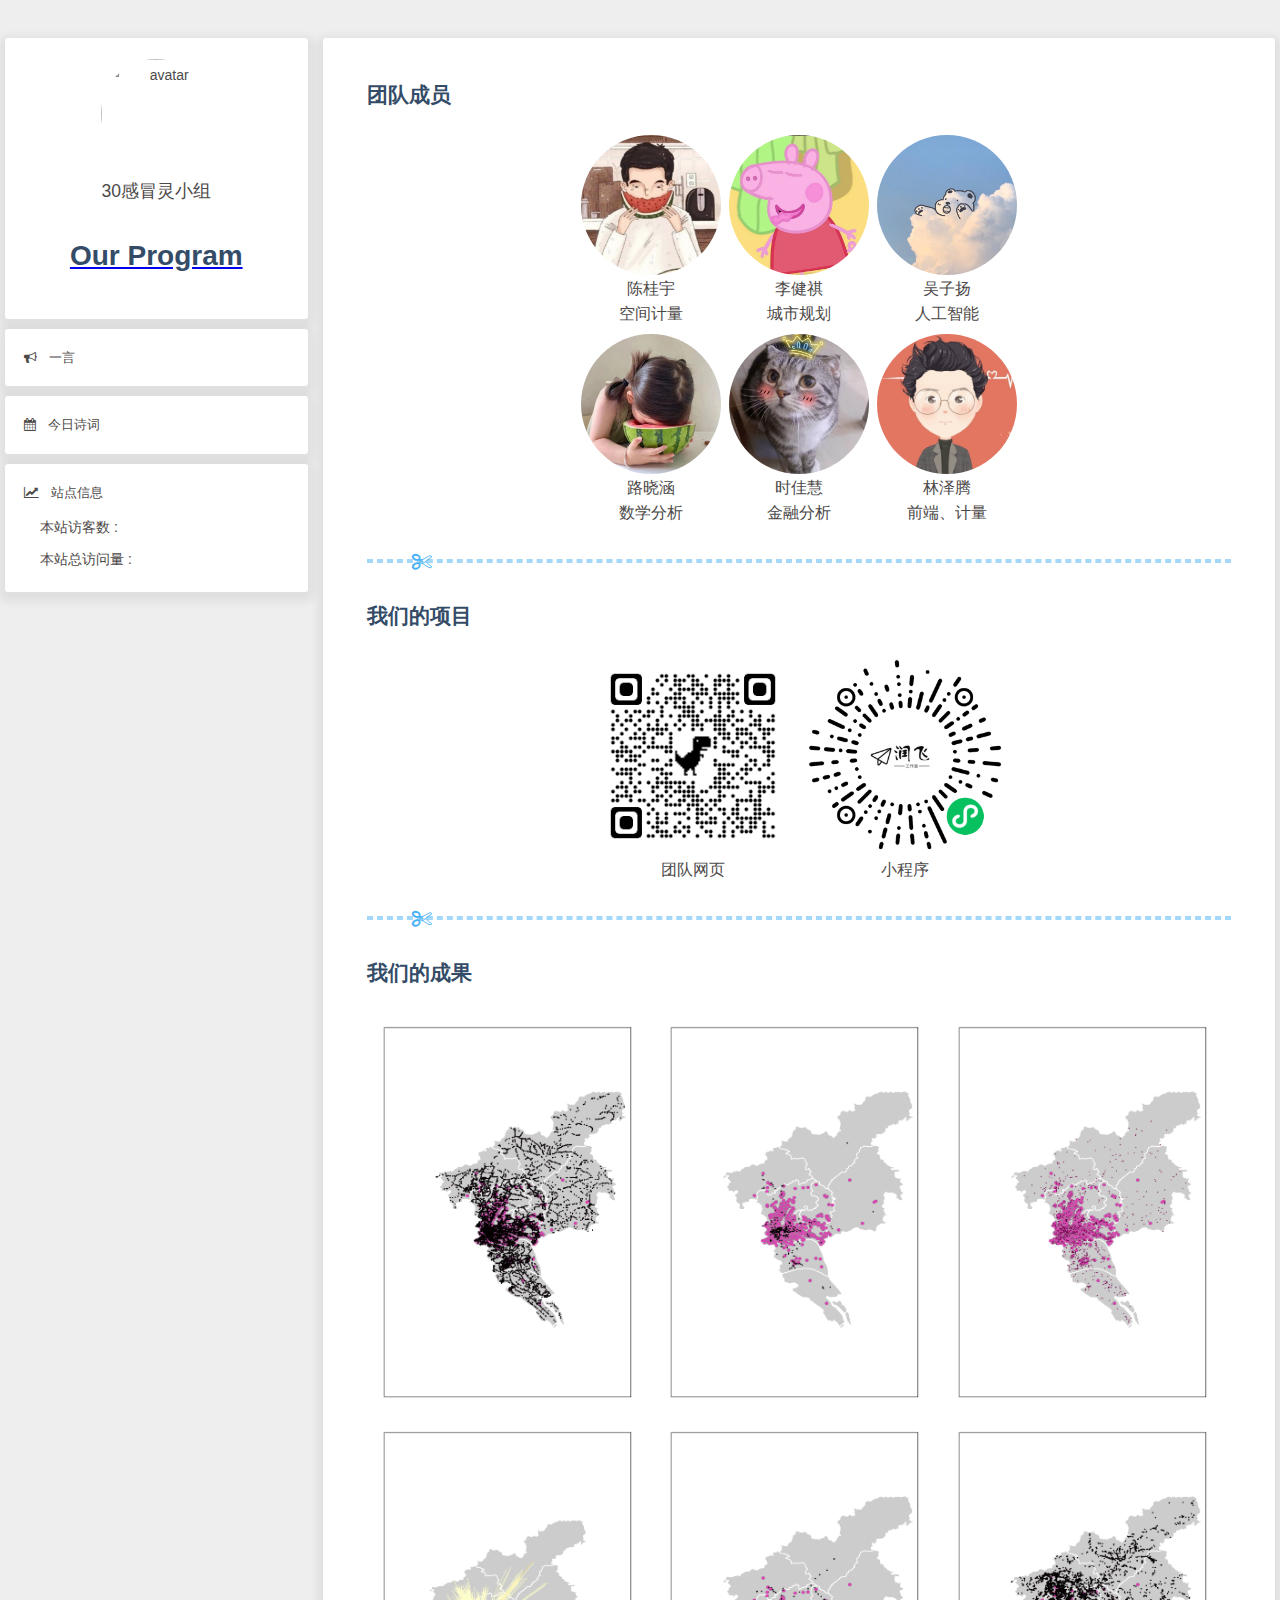
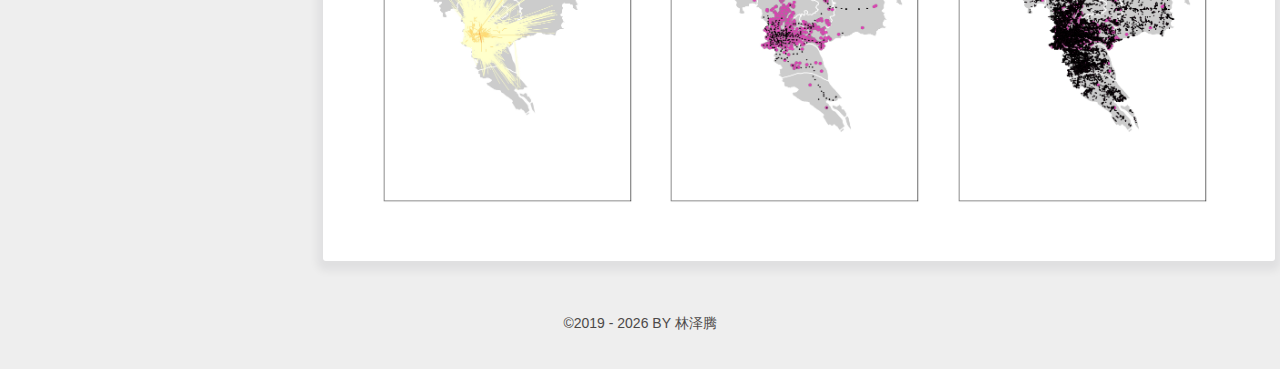
==== commit bf8e78d4: "qazsw" ====
--- a/index.html
+++ b/index.html
@@ -72,7 +72,7 @@
                                 <div class="author-info__name">30感冒灵小组</div>
                                 <div class="author-info__description">
 			<a href="https://github.com/Lam810/Lam810.github.io/tree/main">
-			<a href="Value%20Analysis.html" target="_blank" rel="noopener noreferrer">Our Program</a>
+			<a href="analysis.html" target="_blank" rel="noopener noreferrer"><h1>Our Program</h1></a>
 			<!--, <s>学生，实习</s>，--></div></a>
                             </div><!--
                             <div class="card-info-social-icons is-center">
